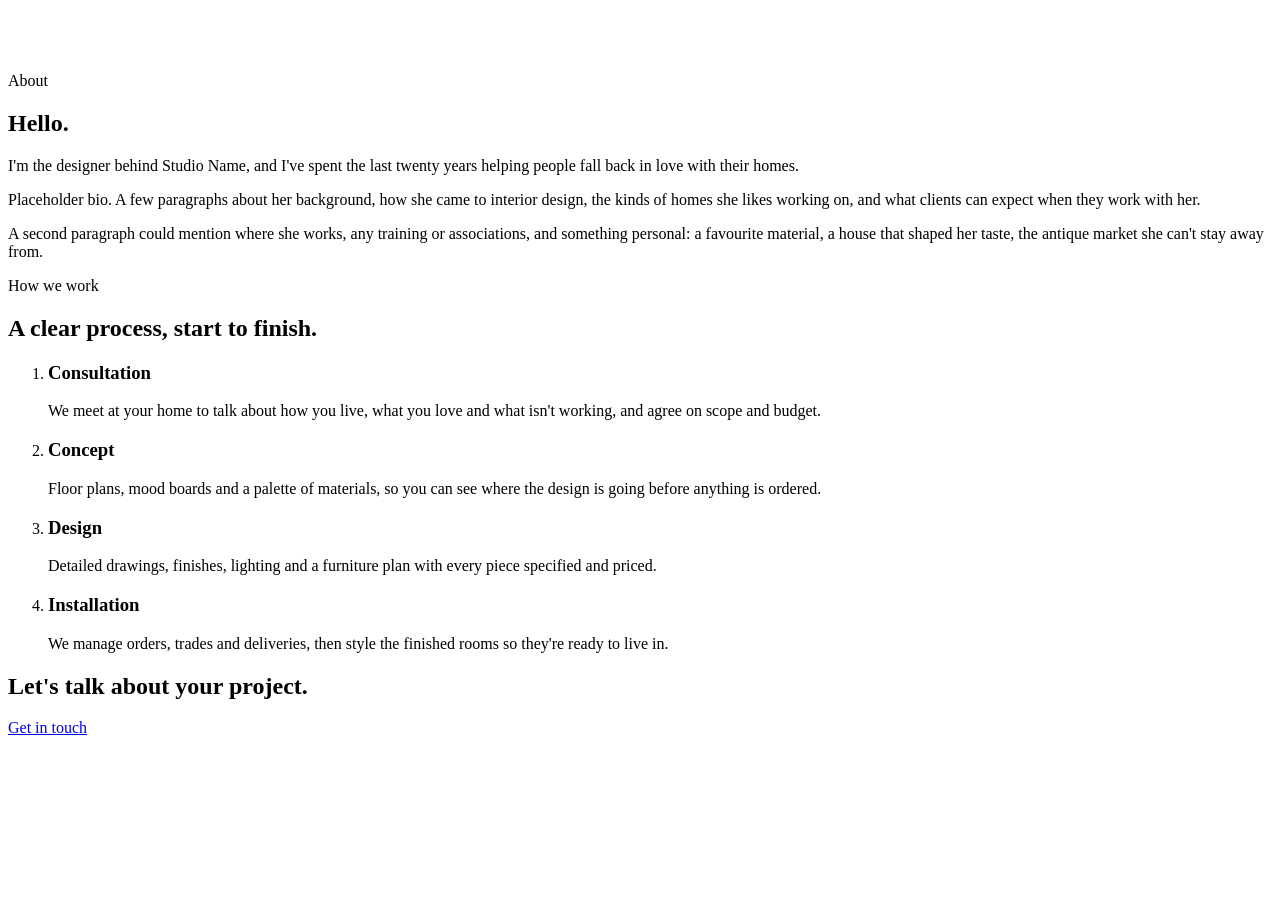
==== public/about/index.html @ de951633 "Add portfolio site skeleton and Cloudflare Pages deploy" ====
<!doctype html>
<html lang="en">
<head>
  <meta charset="utf-8">
  <meta name="viewport" content="width=device-width, initial-scale=1">
  <title>About · Studio Name</title>
  <meta name="description" content="About the studio and how we work.">
  <link rel="icon" href="/assets/favicon.svg" type="image/svg+xml">
  <link rel="stylesheet" href="/assets/site.css">
  <script type="module" src="/assets/about.js"></script>
</head>
<body>
  <header class="site-header" data-site-header></header>
  <main>
    <section class="section" style="padding-top: 3rem">
      <div class="wrap split">
        <div class="frame r-4x5 reveal" id="portrait"></div>
        <div class="reveal">
          <p class="eyebrow">About</p>
          <h1>Hello.</h1>
          <p class="lede">I'm the designer behind Studio Name, and I've spent the last twenty years helping people fall back in love with their homes.</p>
          <p>Placeholder bio. A few paragraphs about her background, how she came to interior design, the kinds of homes she likes working on, and what clients can expect when they work with her.</p>
          <p>A second paragraph could mention where she works, any training or associations, and something personal: a favourite material, a house that shaped her taste, the antique market she can't stay away from.</p>
        </div>
      </div>
    </section>

    <section class="section alt">
      <div class="wrap">
        <p class="eyebrow">How we work</p>
        <h2 class="reveal">A clear process, start to finish.</h2>
        <ol class="steps">
          <li class="reveal">
            <h3>Consultation</h3>
            <p>We meet at your home to talk about how you live, what you love and what isn't working, and agree on scope and budget.</p>
          </li>
          <li class="reveal">
            <h3>Concept</h3>
            <p>Floor plans, mood boards and a palette of materials, so you can see where the design is going before anything is ordered.</p>
          </li>
          <li class="reveal">
            <h3>Design</h3>
            <p>Detailed drawings, finishes, lighting and a furniture plan with every piece specified and priced.</p>
          </li>
          <li class="reveal">
            <h3>Installation</h3>
            <p>We manage orders, trades and deliveries, then style the finished rooms so they're ready to live in.</p>
          </li>
        </ol>
      </div>
    </section>

    <section class="section cta">
      <div class="wrap">
        <h2 class="reveal">Let's talk about your project.</h2>
        <a class="button" href="/contact/">Get in touch</a>
      </div>
    </section>
  </main>
  <footer class="site-footer" data-site-footer></footer>
</body>
</html>
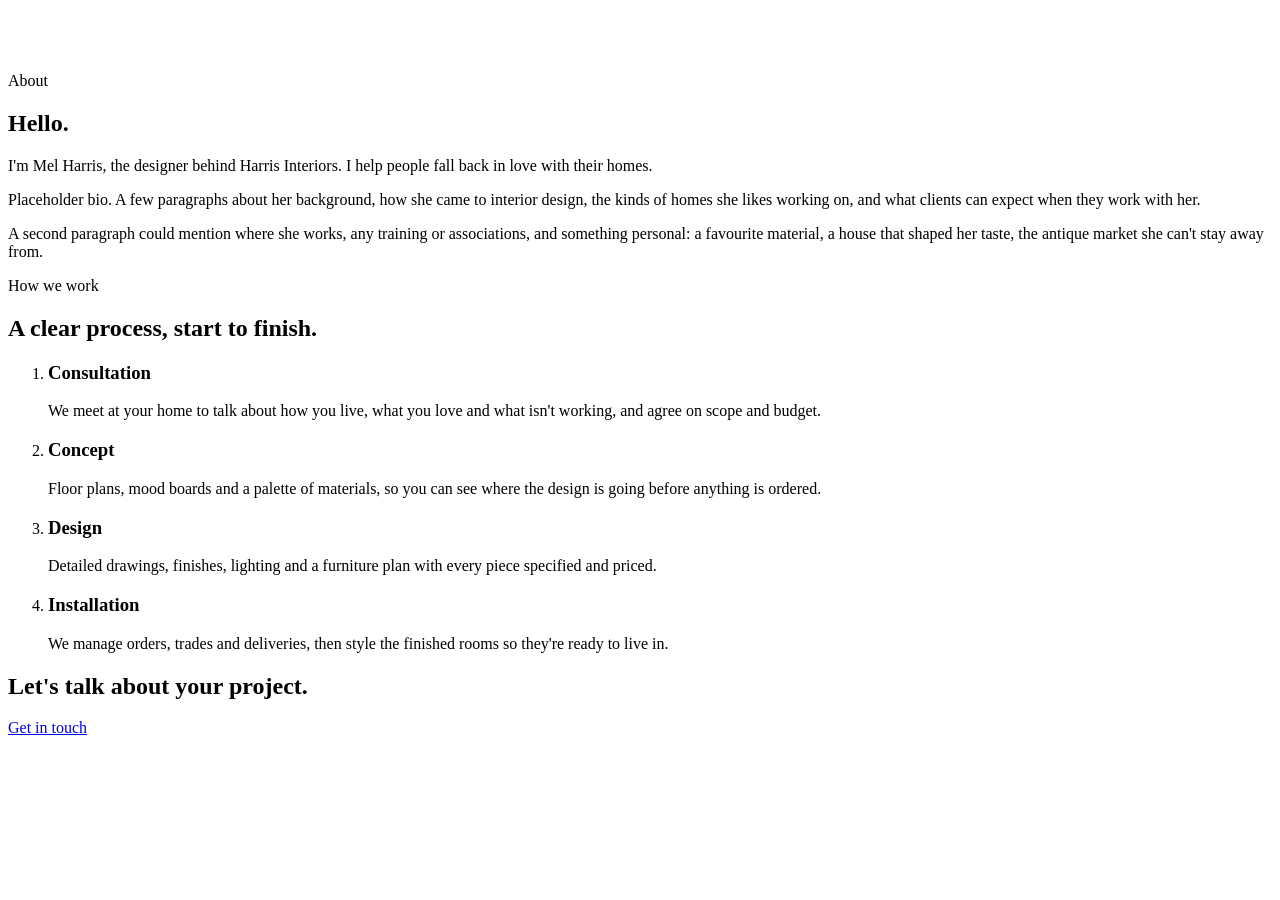
==== commit 224aec14: "Rename to Harris Interiors and use cartoon houses as placeholder photos" ====
--- a/public/about/index.html
+++ b/public/about/index.html
@@ -3,7 +3,7 @@
 <head>
   <meta charset="utf-8">
   <meta name="viewport" content="width=device-width, initial-scale=1">
-  <title>About · Studio Name</title>
+  <title>About · Harris Interiors</title>
   <meta name="description" content="About the studio and how we work.">
   <link rel="icon" href="/assets/favicon.svg" type="image/svg+xml">
   <link rel="stylesheet" href="/assets/site.css">
@@ -18,7 +18,7 @@
         <div class="reveal">
           <p class="eyebrow">About</p>
           <h1>Hello.</h1>
-          <p class="lede">I'm the designer behind Studio Name, and I've spent the last twenty years helping people fall back in love with their homes.</p>
+          <p class="lede">I'm Mel Harris, the designer behind Harris Interiors. I help people fall back in love with their homes.</p>
           <p>Placeholder bio. A few paragraphs about her background, how she came to interior design, the kinds of homes she likes working on, and what clients can expect when they work with her.</p>
           <p>A second paragraph could mention where she works, any training or associations, and something personal: a favourite material, a house that shaped her taste, the antique market she can't stay away from.</p>
         </div>
